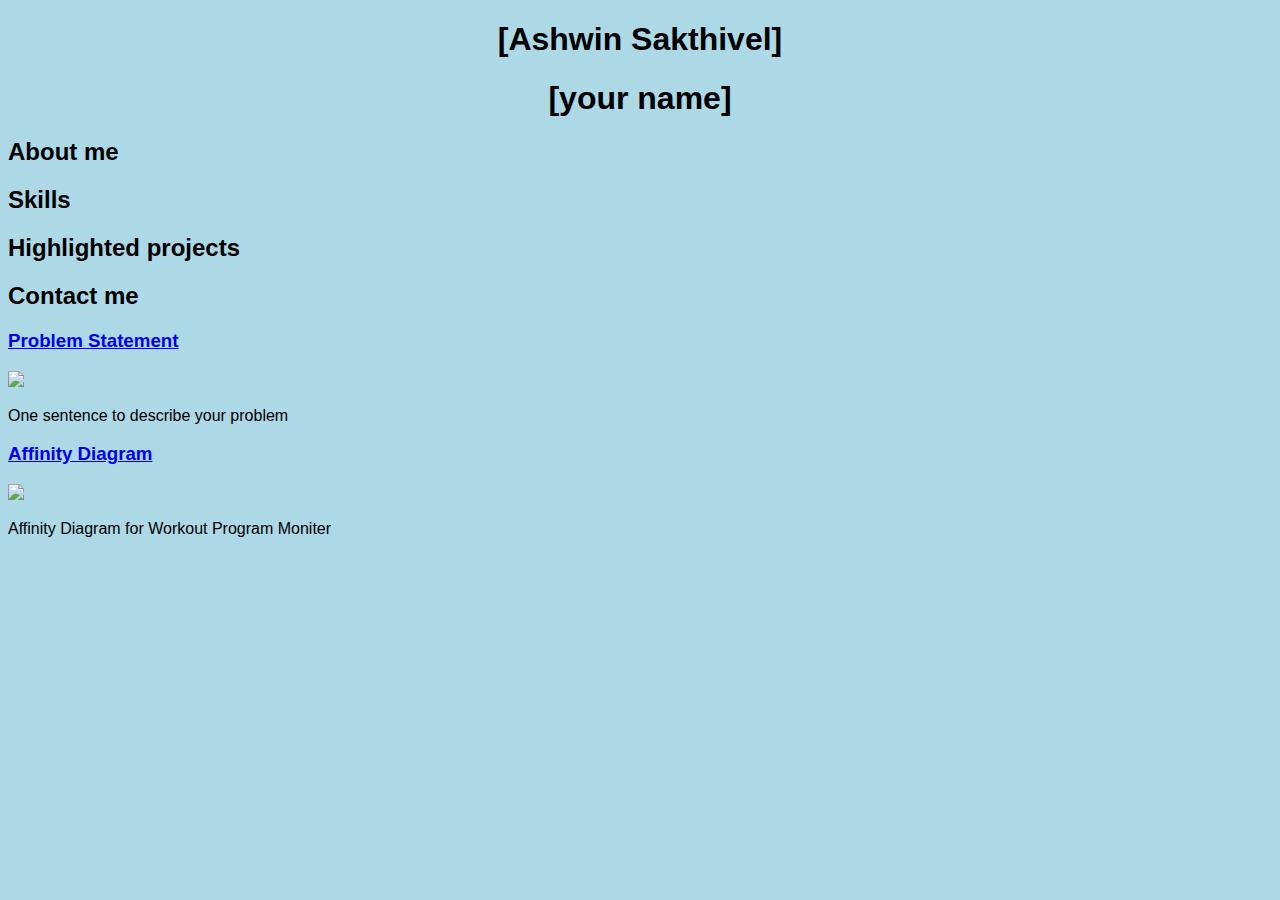
==== <!DOCTYPE html>.html @ 6b80db15 "Update <!DOCTYPE html>.html" ====
<!DOCTYPE html>
<html>
<head>
    <title> CSCE 190: Ashwin Sakthivel</title>
    <link rel="stylesheet" href="styles.css">
</head>
<body>
<h1>[Ashwin Sakthivel]</h1>
    <h1>[your name]</h1>
    <h2>About me</h2><div class="about"></div>
    <h2>Skills</h2><div class="skills"></div>
    <h2>Highlighted projects</h2><div class="projects"></div>
    <h2>Contact me</h2><div class="contact"></div>
    <div class = "projects">
        <!-- Problem Statement Assignment -->
        <section class="project">
        <a href="files/statement.pdf"><h3>Problem Statement</h3></a>
        <a href="files/statement.pdf"><img src="images/problem.png"></a>
        <p>One sentence to describe your problem</p>
        </section>
        <!--Affinity Diagram Assignment -->
        <section class="project">
        <a href="files/Affinity_DOC.pdf"><h3>Affinity Diagram</h3></a>
        <a href="files/Affinity_DOC.pdf"><img src="images/Affinity_IMG.png"></a>
        <p>
        Affinity Diagram for Workout Program Moniter 
        </p>
</section>
    </div>
</body>
</html>
---- styles.css ----
body {
    background: #ADD8E6; 
    font-family: Arial, Helvetica, sans-serif;
  }
  
  h1 {
    color: #000000; 
    text-align: center;
  }
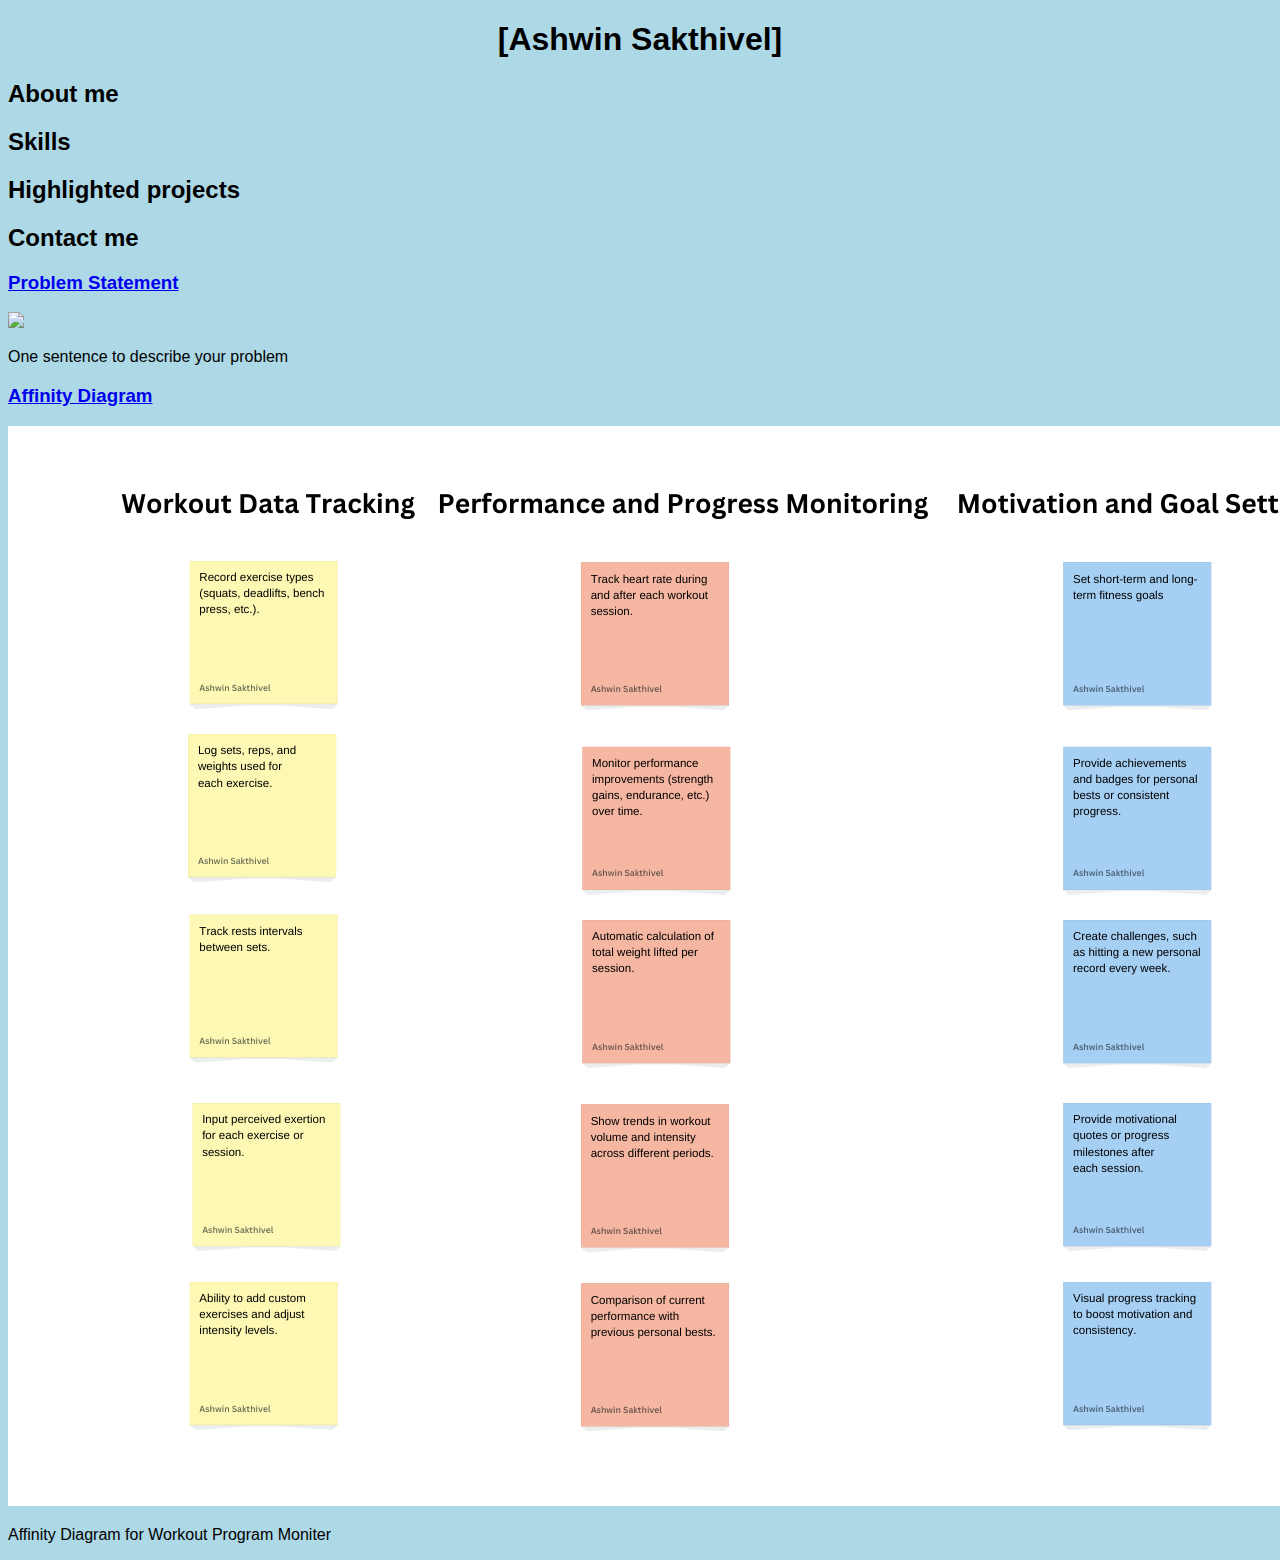
==== commit 6d06a57d: "Update <!DOCTYPE html>.html" ====
--- a/<!DOCTYPE html>.html
+++ b/<!DOCTYPE html>.html
@@ -6,7 +6,6 @@
 </head>
 <body>
 <h1>[Ashwin Sakthivel]</h1>
-    <h1>[your name]</h1>
     <h2>About me</h2><div class="about"></div>
     <h2>Skills</h2><div class="skills"></div>
     <h2>Highlighted projects</h2><div class="projects"></div>
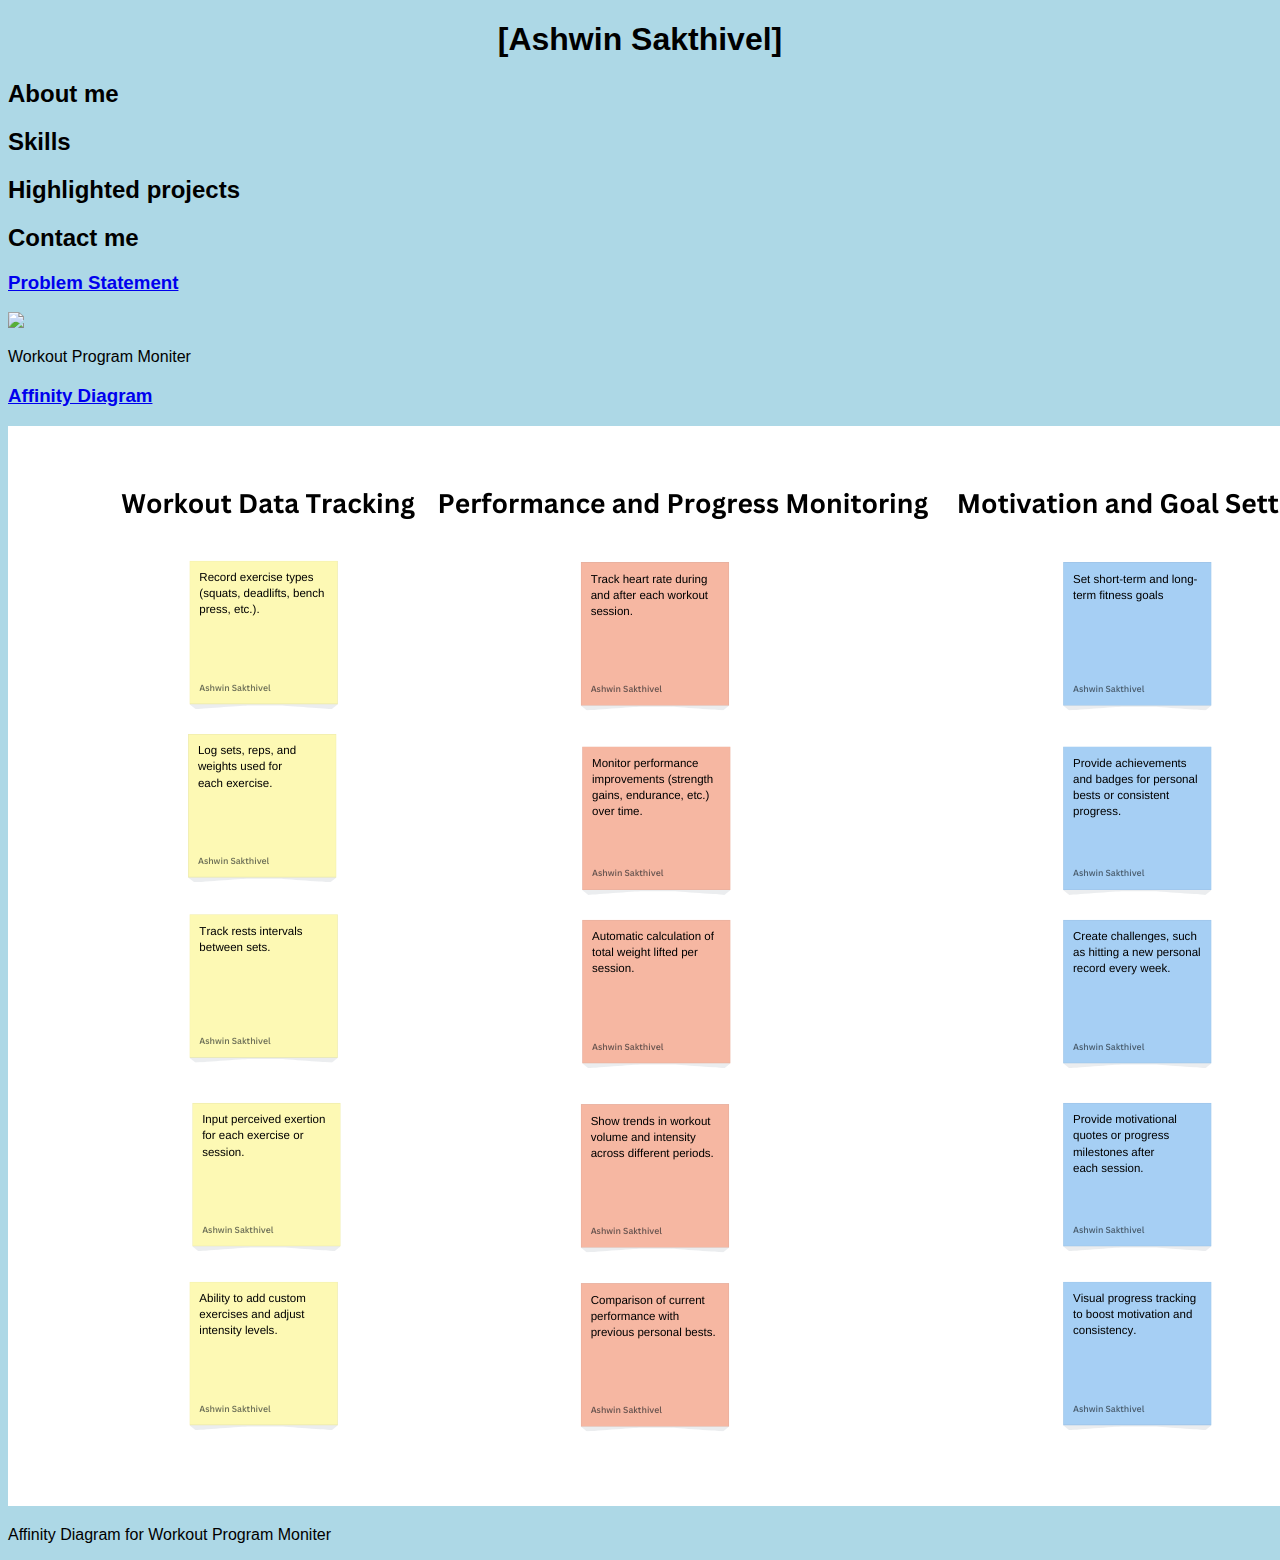
==== commit 0bc698fa: "Update <!DOCTYPE html>.html" ====
--- a/<!DOCTYPE html>.html
+++ b/<!DOCTYPE html>.html
@@ -15,7 +15,7 @@
         <section class="project">
         <a href="files/statement.pdf"><h3>Problem Statement</h3></a>
         <a href="files/statement.pdf"><img src="images/problem.png"></a>
-        <p>One sentence to describe your problem</p>
+        <p>Workout Program Moniter</p>
         </section>
         <!--Affinity Diagram Assignment -->
         <section class="project">
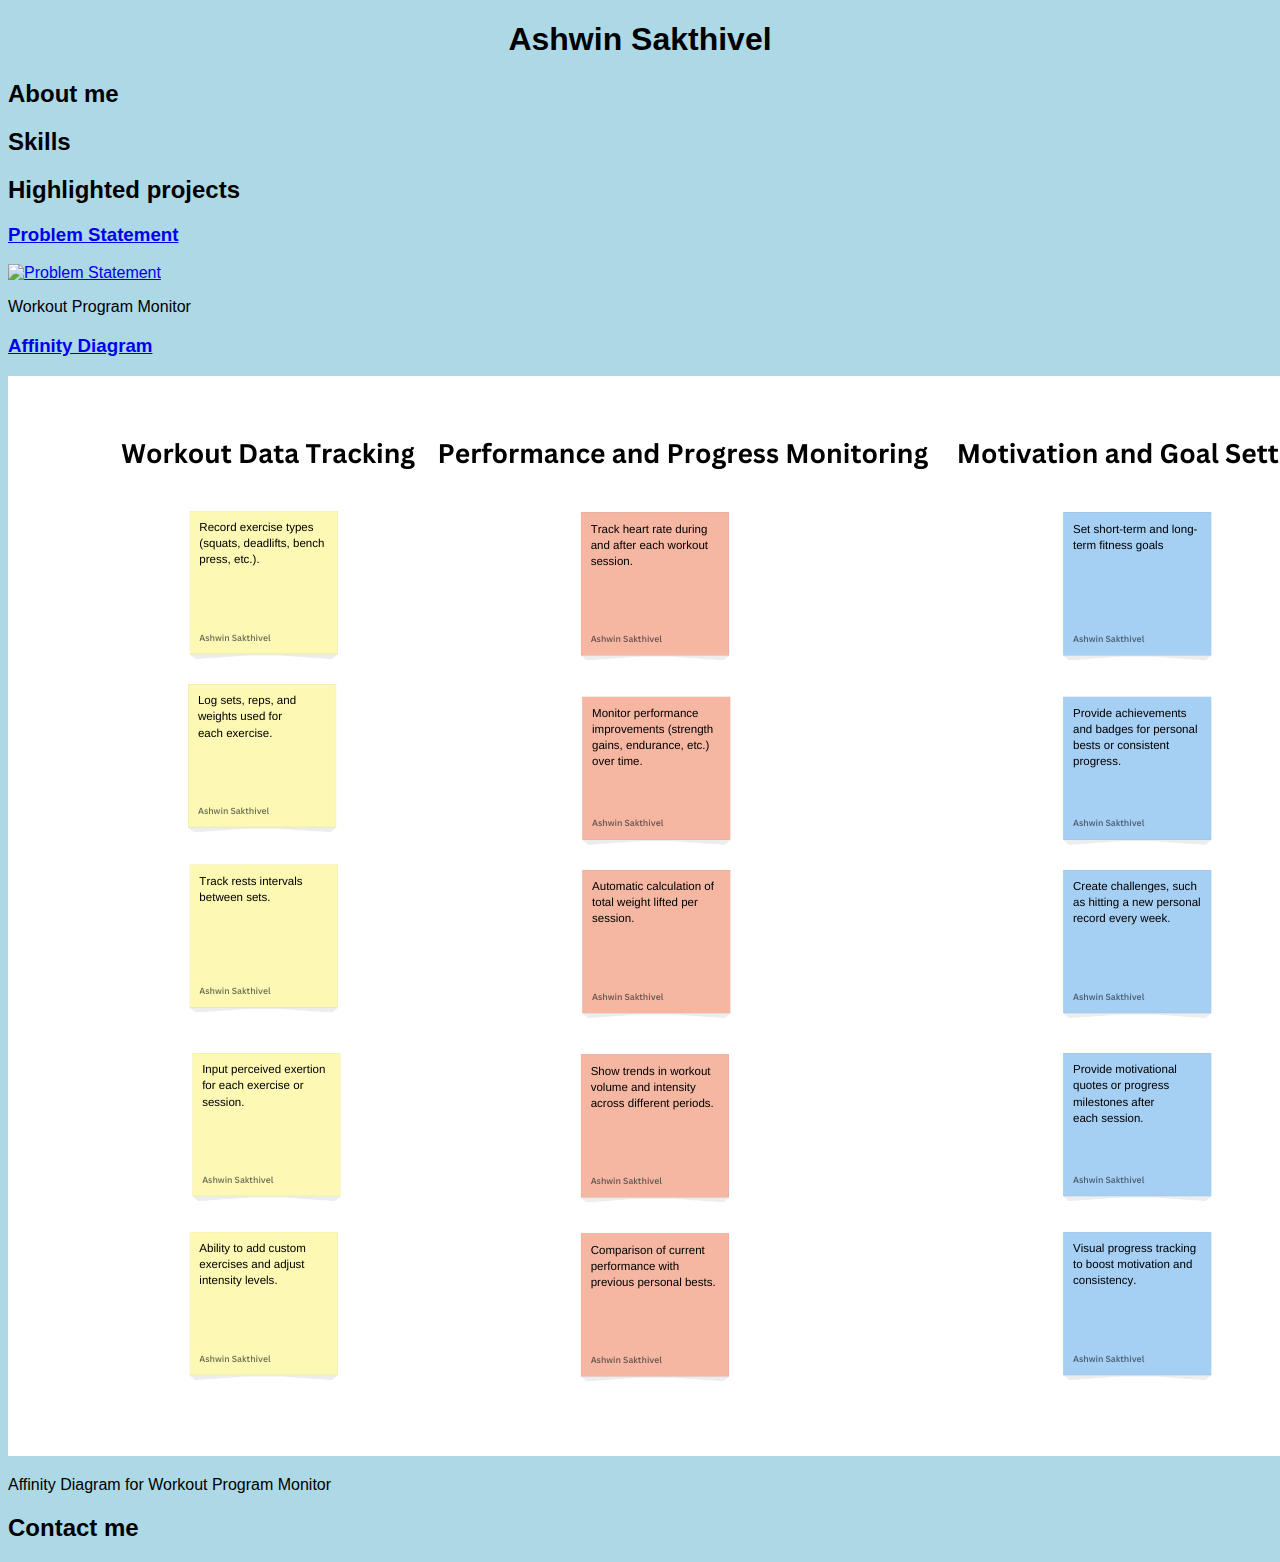
==== commit 103dc7d9: "Update <!DOCTYPE html>.html" ====
--- a/<!DOCTYPE html>.html
+++ b/<!DOCTYPE html>.html
@@ -1,30 +1,46 @@
 <!DOCTYPE html>
 <html>
 <head>
-    <title> CSCE 190: Ashwin Sakthivel</title>
+    <title>CSCE 190: Ashwin Sakthivel</title>
     <link rel="stylesheet" href="styles.css">
 </head>
 <body>
-<h1>[Ashwin Sakthivel]</h1>
-    <h2>About me</h2><div class="about"></div>
-    <h2>Skills</h2><div class="skills"></div>
-    <h2>Highlighted projects</h2><div class="projects"></div>
-    <h2>Contact me</h2><div class="contact"></div>
-    <div class = "projects">
+    <h1>Ashwin Sakthivel</h1>
+
+    <h2>About me</h2>
+    <div class="about">
+        <!-- Add content here -->
+    </div>
+
+    <h2>Skills</h2>
+    <div class="skills">
+        <!-- Add content here -->
+    </div>
+
+    <h2>Highlighted projects</h2>
+    <div class="projects">
         <!-- Problem Statement Assignment -->
         <section class="project">
-        <a href="files/statement.pdf"><h3>Problem Statement</h3></a>
-        <a href="files/statement.pdf"><img src="images/problem.png"></a>
-        <p>Workout Program Moniter</p>
+            <a href="files/statement.pdf">
+                <h3>Problem Statement</h3>
+                <img src="images/problem.png" alt="Problem Statement">
+            </a>
+            <p>Workout Program Monitor</p>
         </section>
-        <!--Affinity Diagram Assignment -->
+
+        <!-- Affinity Diagram Assignment -->
         <section class="project">
-        <a href="files/Affinity_DOC.pdf"><h3>Affinity Diagram</h3></a>
-        <a href="files/Affinity_DOC.pdf"><img src="images/Affinity_IMG.png"></a>
-        <p>
-        Affinity Diagram for Workout Program Moniter 
-        </p>
-</section>
+            <a href="files/Affinity_DOC.pdf">
+                <h3>Affinity Diagram</h3>
+                <img src="images/Affinity_IMG.png" alt="Affinity Diagram">
+            </a>
+            <p>Affinity Diagram for Workout Program Monitor</p>
+        </section>
+    </div>
+
+    <h2>Contact me</h2>
+    <div class="contact">
+        <!-- Add contact info here -->
     </div>
 </body>
 </html>
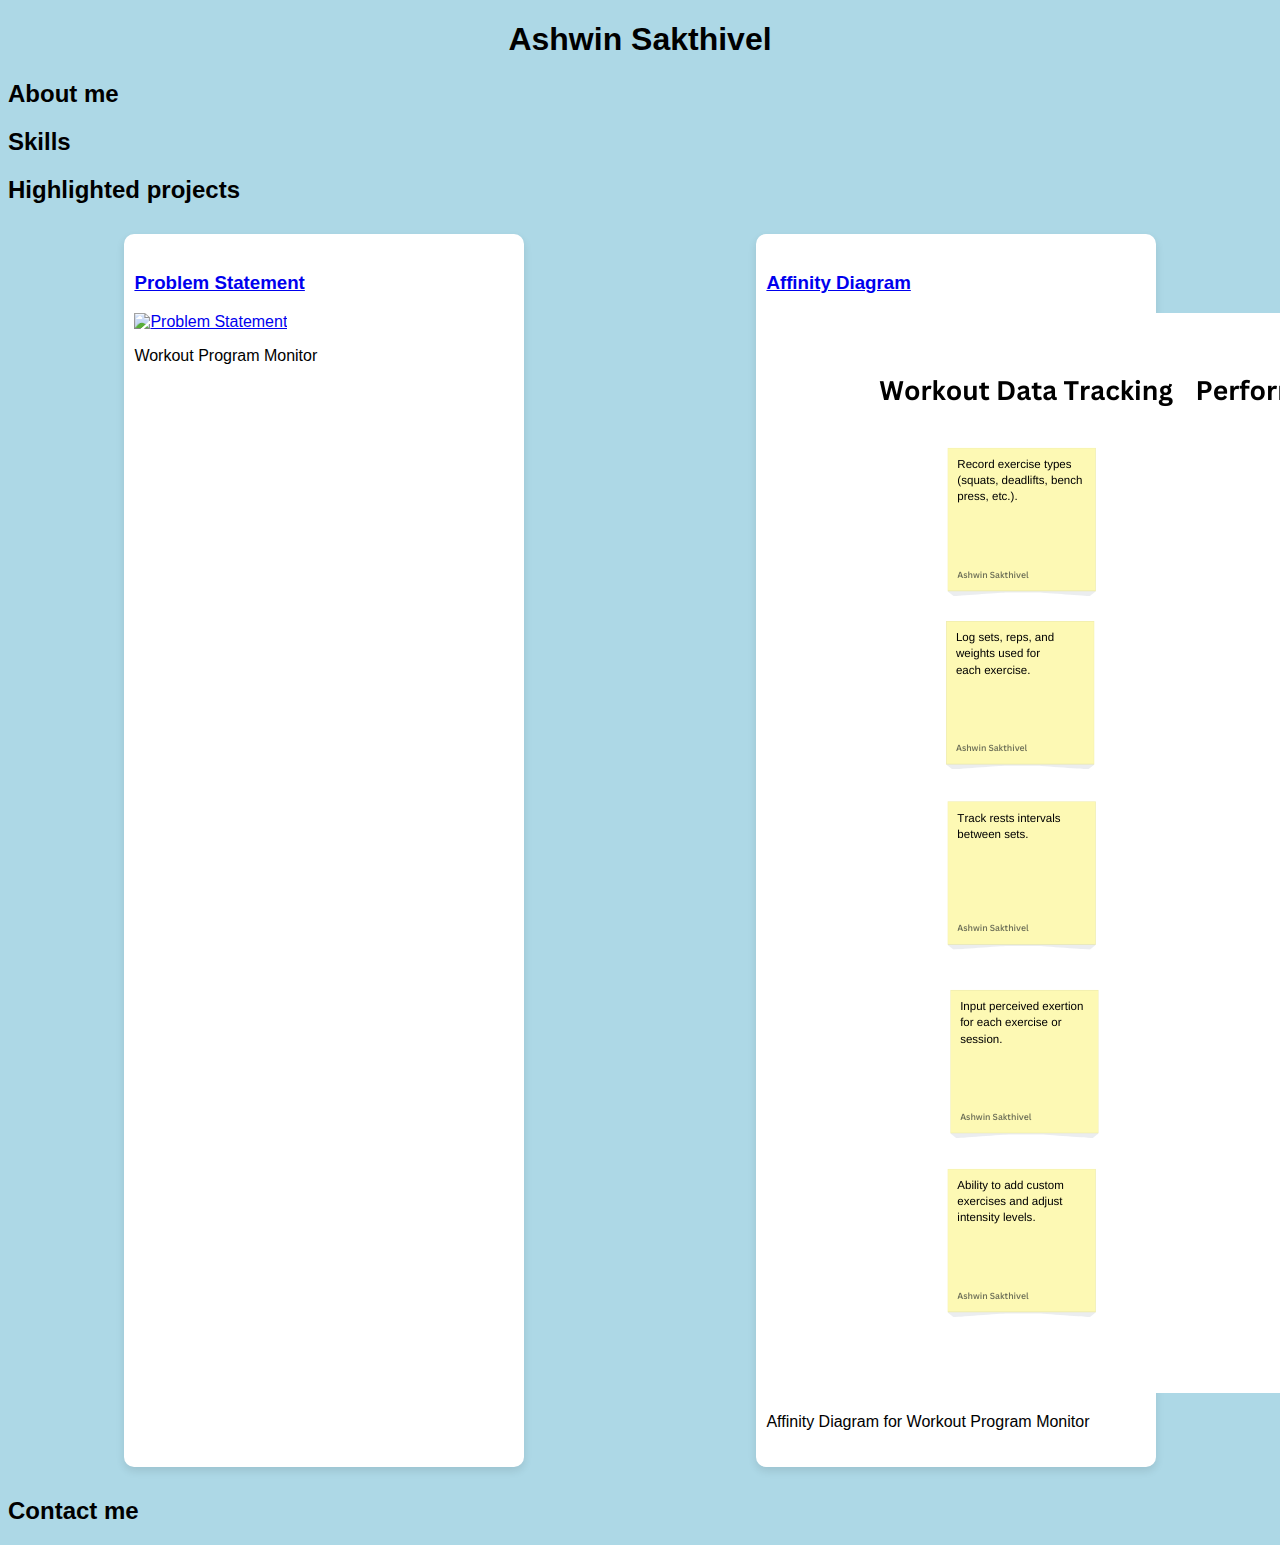
==== commit 71618fb2: "Update <!DOCTYPE html>.html" ====
--- a/<!DOCTYPE html>.html
+++ b/<!DOCTYPE html>.html
@@ -9,12 +9,12 @@
 
     <h2>About me</h2>
     <div class="about">
-        <!-- Add content here -->
+       
     </div>
 
     <h2>Skills</h2>
     <div class="skills">
-        <!-- Add content here -->
+        
     </div>
 
     <h2>Highlighted projects</h2>
@@ -40,7 +40,7 @@
 
     <h2>Contact me</h2>
     <div class="contact">
-        <!-- Add contact info here -->
+        
     </div>
 </body>
 </html>
--- a/styles.css
+++ b/styles.css
@@ -1,9 +1,24 @@
 body {
-    background: #ADD8E6; 
-    font-family: Arial, Helvetica, sans-serif;
-  }
-  
-  h1 {
-    color: #000000; 
-    text-align: center;
-  }+  background: #ADD8E6;
+  font-family: Arial, Helvetica, sans-serif;
+}
+
+h1 {
+  color: #000000;
+  text-align: center;
+}
+
+.projects {
+  display: flex;
+  flex-wrap: wrap;
+  justify-content: space-around; 
+}
+
+.project {
+  width: 30%;
+  margin: 10px;
+  padding: 20px 10px;
+  background: white;
+  border-radius: 10px; 
+  box-shadow: 0 4px 8px rgba(0, 0, 0, 0.1); 
+}
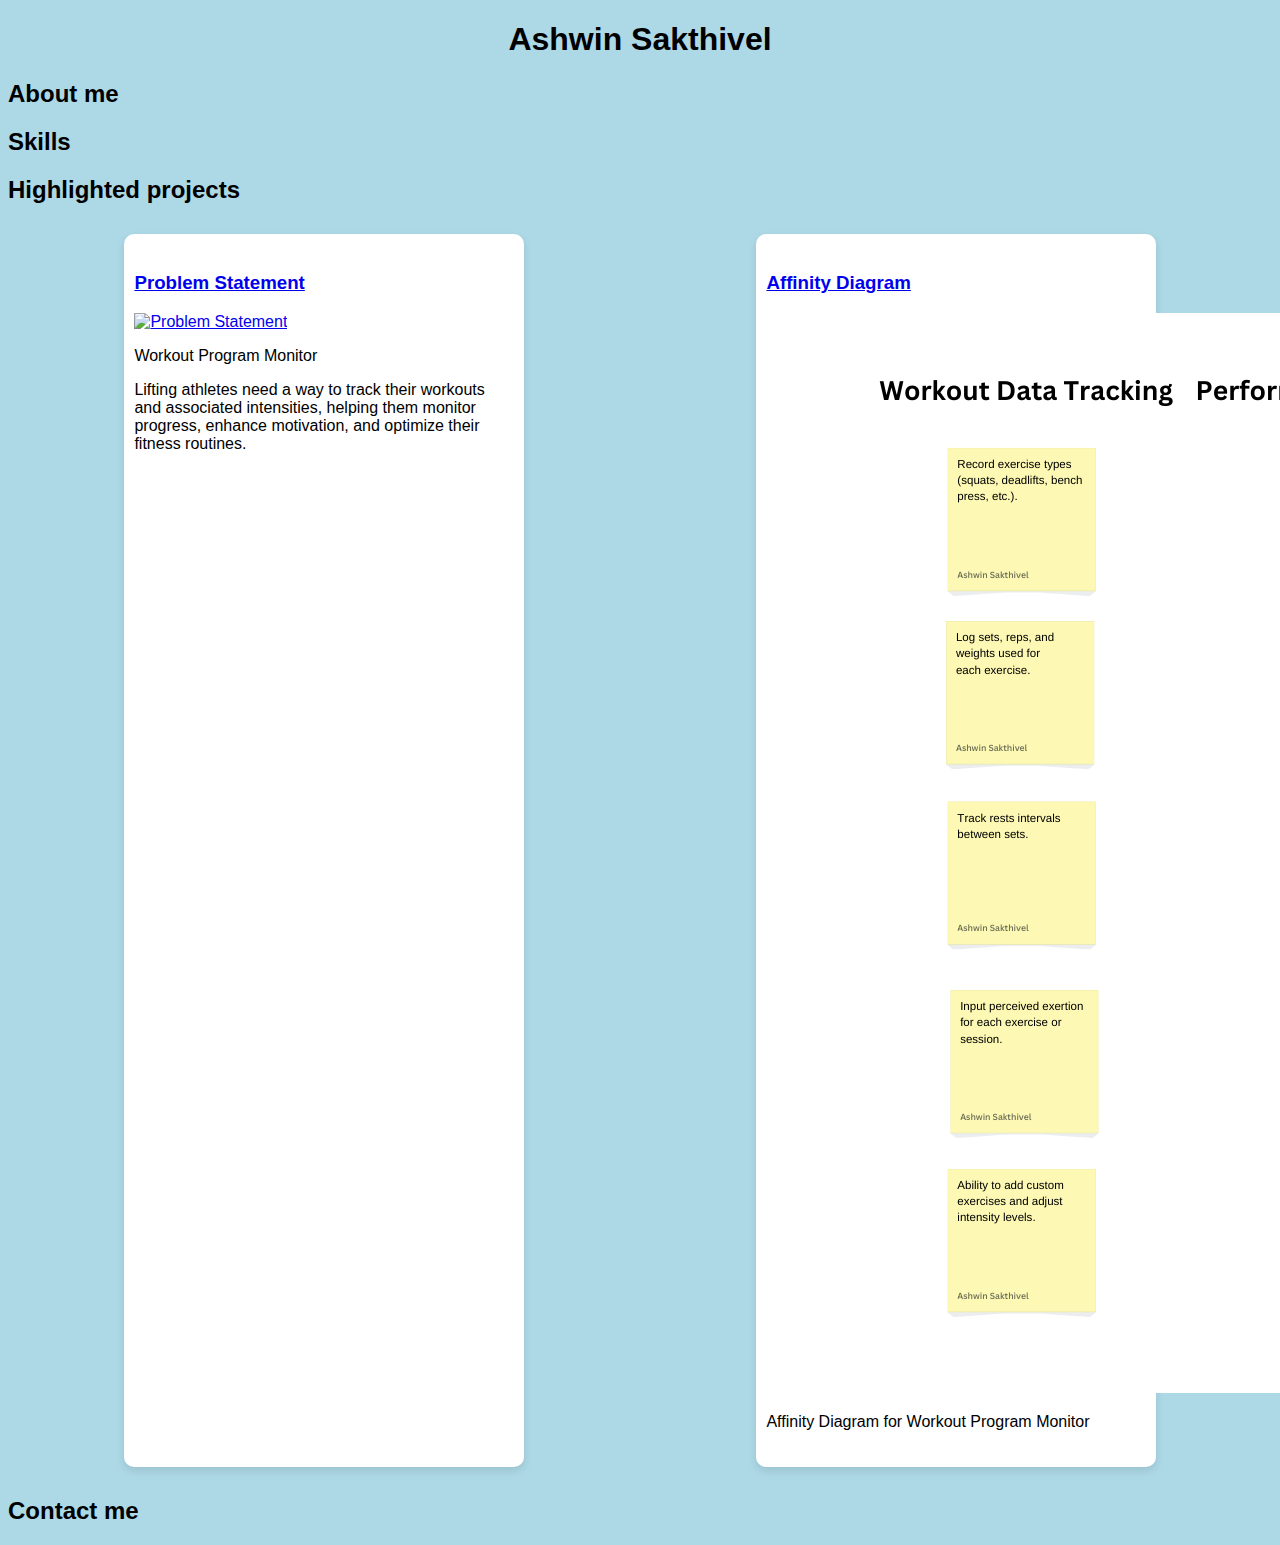
==== commit 3c5159fd: "Update <!DOCTYPE html>.html" ====
--- a/<!DOCTYPE html>.html
+++ b/<!DOCTYPE html>.html
@@ -9,7 +9,7 @@
 
     <h2>About me</h2>
     <div class="about">
-       
+        
     </div>
 
     <h2>Skills</h2>
@@ -26,6 +26,9 @@
                 <img src="images/problem.png" alt="Problem Statement">
             </a>
             <p>Workout Program Monitor</p>
+            <p>
+                Lifting athletes need a way to track their workouts and associated intensities, helping them monitor progress, enhance motivation, and optimize their fitness routines.
+            </p>
         </section>
 
         <!-- Affinity Diagram Assignment -->
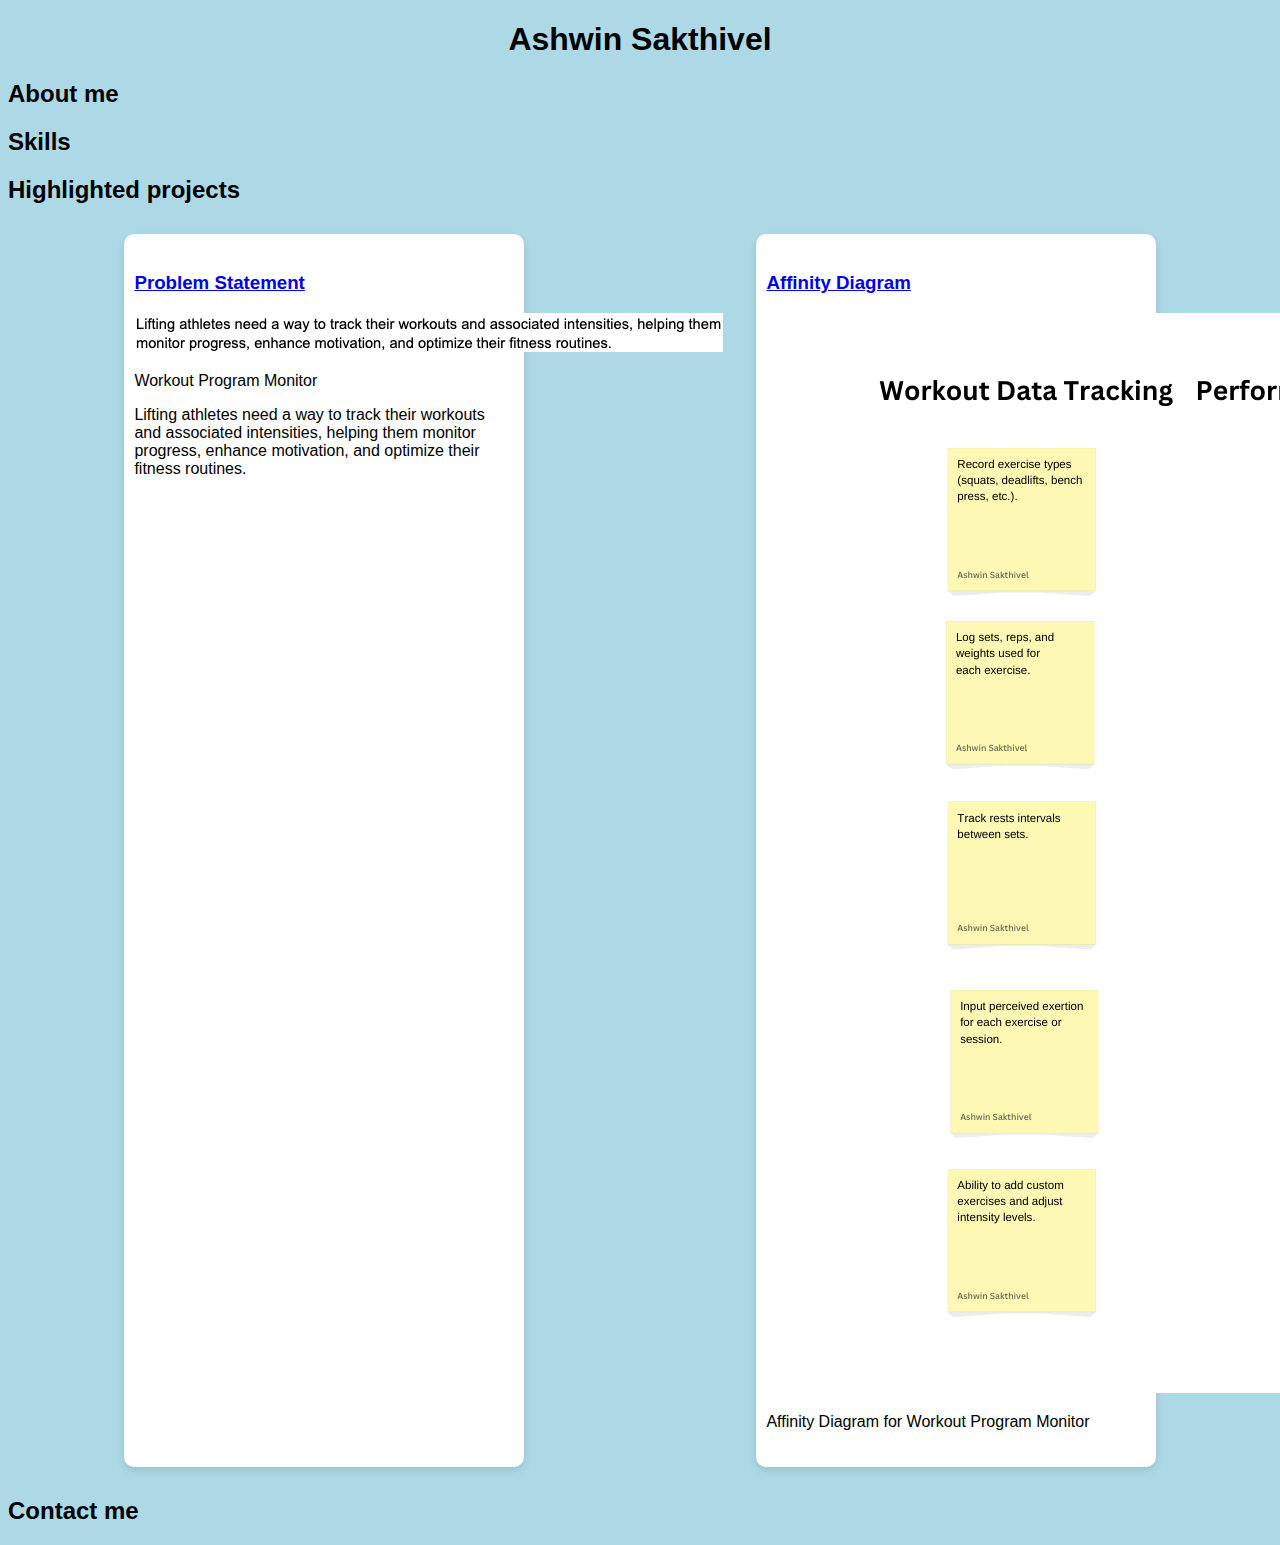
==== commit d78645dd: "Update <!DOCTYPE html>.html" ====
--- a/<!DOCTYPE html>.html
+++ b/<!DOCTYPE html>.html
@@ -21,9 +21,9 @@
     <div class="projects">
         <!-- Problem Statement Assignment -->
         <section class="project">
-            <a href="files/statement.pdf">
+            <a href="files/Problem Statement.pdf">
                 <h3>Problem Statement</h3>
-                <img src="images/problem.png" alt="Problem Statement">
+                <img src="images/Problem Statement.png" alt="Problem Statement">
             </a>
             <p>Workout Program Monitor</p>
             <p>
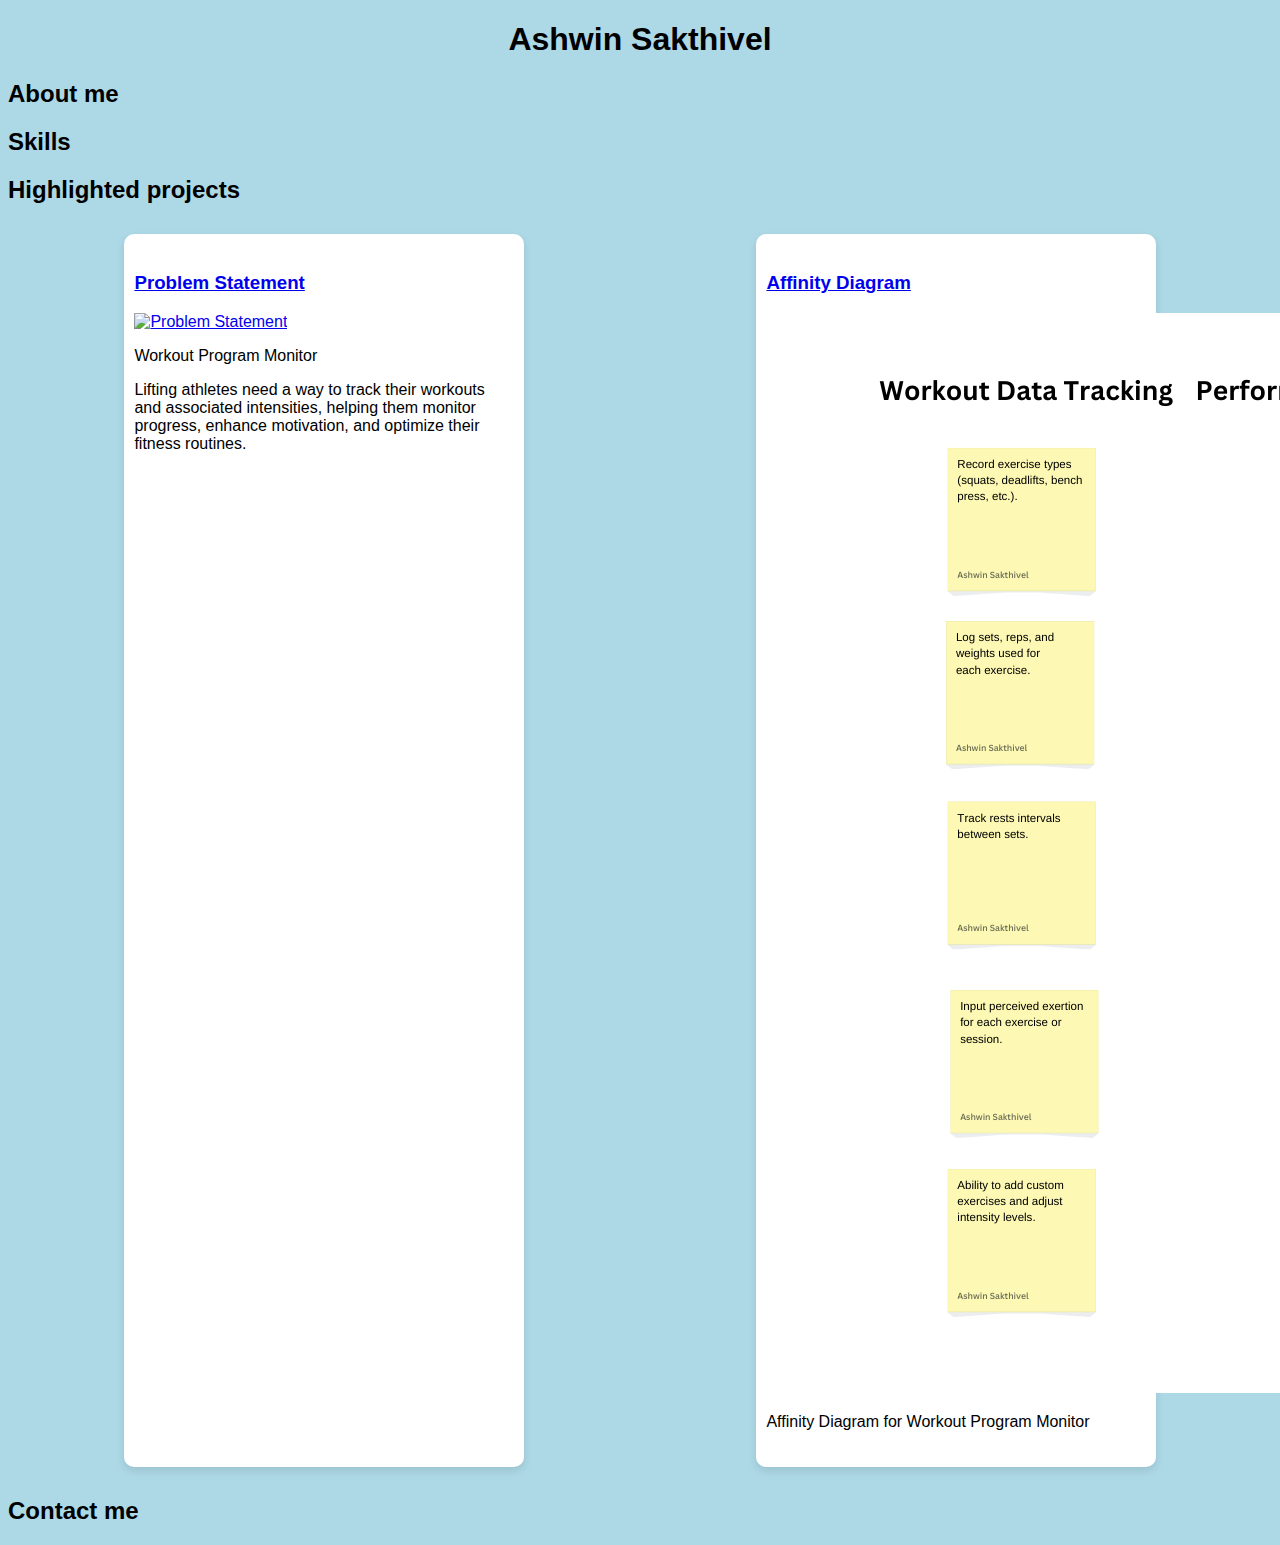
==== commit 874f7d99: "Update <!DOCTYPE html>.html" ====
--- a/<!DOCTYPE html>.html
+++ b/<!DOCTYPE html>.html
@@ -21,9 +21,9 @@
     <div class="projects">
         <!-- Problem Statement Assignment -->
         <section class="project">
-            <a href="files/Problem Statement.pdf">
+            <a href="files/Problem_Statement.pdf">
                 <h3>Problem Statement</h3>
-                <img src="images/Problem Statement.png" alt="Problem Statement">
+                <img src="images/Problem_Statement.png" alt="Problem Statement">
             </a>
             <p>Workout Program Monitor</p>
             <p>
